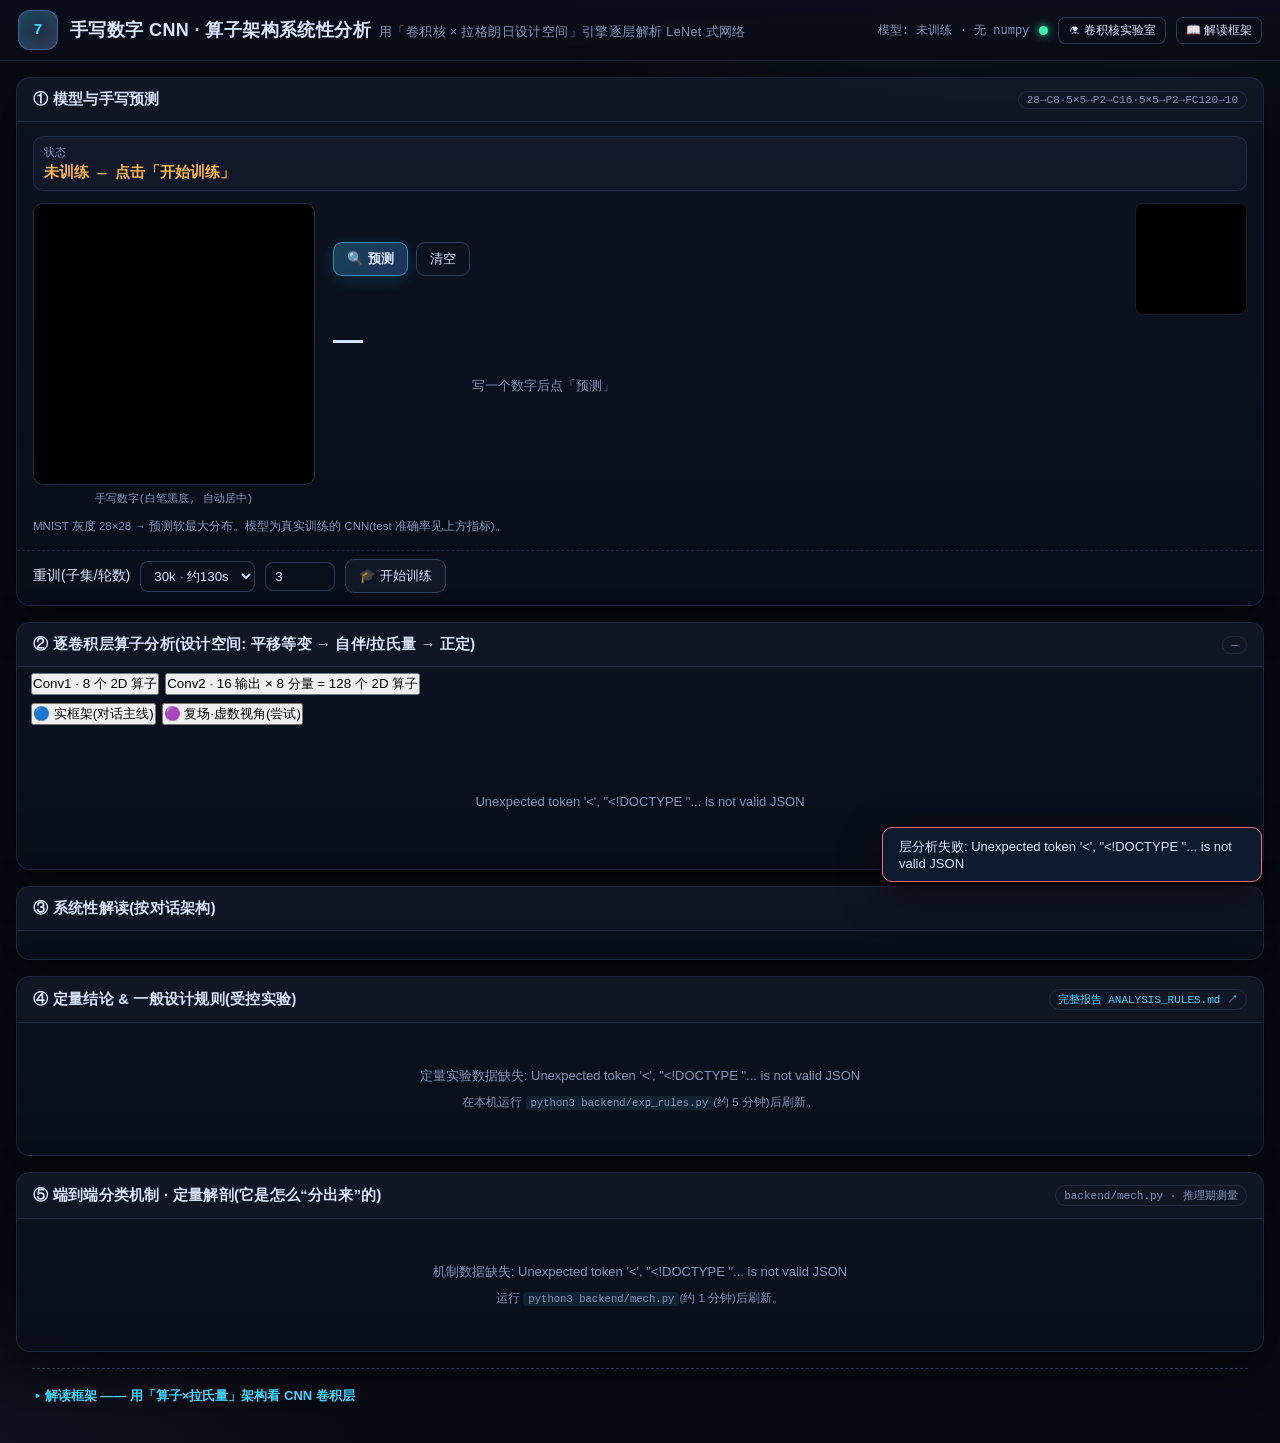
==== frontend/cnn.html @ 16f0f69f "算子生成与分析工作台: 卷积核设计空间实验室 + CNN 手写数字/机制分析 + 定量设计规则 - 纯 Python 零依赖引擎(kernelmath): FFT/谱分析/偶奇分解/正定判定/复化视角" ====
<!DOCTYPE html>
<html lang="zh-CN">
<head>
<meta charset="UTF-8">
<meta name="viewport" content="width=device-width, initial-scale=1.0">
<title>CNN 手写数字识别 · 算子架构系统性分析</title>
<link rel="icon" href="data:image/svg+xml,%3Csvg xmlns='http://www.w3.org/2000/svg' viewBox='0 0 100 100'%3E%3Ctext y='.9em' font-size='90'%3E%E2%88%AB%3C/text%3E%3C/svg%3E">
<link rel="stylesheet" href="styles.css">
</head>
<body>

<header class="top">
  <div class="logo">
    <div class="logo-badge">7</div>
    <h1>手写数字 CNN · 算子架构系统性分析<span class="sub">用「卷积核 × 拉格朗日设计空间」引擎逐层解析 LeNet 式网络</span></h1>
  </div>
  <div class="top-right">
    <span id="cnnStatus" class="top-meta">加载中…</span>
    <span id="busyDot2" class="busy-dot" title="训练状态"></span>
    <a class="btn small ghost" href="index.html">⚗ 卷积核实验室</a>
    <button class="btn small ghost" id="btnTheory2" onclick="document.getElementById('theoryBox2').open=!document.getElementById('theoryBox2').open">📖 解读框架</button>
  </div>
</header>

<div class="layout" style="grid-template-columns:minmax(0,1fr);max-width:1500px">

  <!-- ============ 模型 + 手写预测 ============ -->
  <div class="card">
    <div class="c-h">
      <h2>① 模型与手写预测</h2>
      <span class="tag" id="archTag">28→C8·5×5→P2→C16·5×5→P2→FC120→10</span>
    </div>
    <div class="pred-panel">
      <div class="metrics" style="border-bottom:none;padding:0 0 12px" id="modelMetrics"></div>
      <div class="draw-row">
        <div class="board-box">
          <canvas id="drawBoard" width="280" height="280" title="按住鼠标书写"></canvas>
          <div class="cap" style="text-align:center">手写数字(白笔黑底, 自动居中)</div>
        </div>
        <div class="board-info">
          <div style="display:flex;gap:8px;align-items:center;flex-wrap:wrap">
            <button class="btn primary" id="btnPredict">🔍 预测</button>
            <button class="btn ghost" id="btnClearBoard">清空</button>
            <span style="flex:1"></span>
            <canvas id="pixPreview" width="112" height="112" class="mini-pix" style="width:112px;height:112px"></canvas>
          </div>
          <div class="big-pred" id="bigPred">—</div>
          <div class="probs" id="probBars"><div class="empty" style="padding:8px">写一个数字后点「预测」</div></div>
        </div>
      </div>
      <div class="small-txt" style="margin-top:8px">MNIST 灰度 28×28 → 预测软最大分布。模型为真实训练的 CNN(test 准确率见上方指标)。</div>
    </div>
    <div class="trainbox">
      <label>重训(子集/轮数)</label>
      <select id="trainSubset">
        <option value="5000">5k · 约20s</option>
        <option value="15000">15k · 约60s</option>
        <option value="30000" selected>30k · 约130s</option>
        <option value="60000">60k · 约260s</option>
      </select>
      <input type="number" id="trainEpochs" min="1" max="6" value="3" style="width:70px" title="轮数">
      <button class="btn" id="btnTrain">🎓 开始训练</button>
      <span class="small-txt" id="trainHint"></span>
    </div>
    <div class="trainlog" id="trainLog" style="display:none"></div>
  </div>

  <!-- ============ 逐层算子设计空间分析 ============ -->
  <div class="card">
    <div class="c-h">
      <h2>② 逐卷积层算子分析(设计空间: 平移等变 → 自伴/拉氏量 → 正定)</h2>
      <span class="tag" id="layersTime">—</span>
    </div>
    <div class="cnntabs" id="layerTabs">
      <button class="active" data-l="c1">Conv1 · 8 个 2D 算子</button>
      <button data-l="c2">Conv2 · 16 输出 × 8 分量 = 128 个 2D 算子</button>
    </div>
    <div class="cnntabs" id="frameTabs" style="padding-top:2px">
      <button class="active" data-f="real" title="实场: 奇部=陀螺(零功), 偶核⇔可导出拉氏量">🔵 实框架(对话主线)</button>
      <button data-f="cplx" title="复化: ĉ=kₛ−ikₐ 的 Hermitian 算符, 实谱 Re ĥ+Im ĥ —— 任意实核自动对应实值拉氏量">🟣 复场·虚数视角(尝试)</button>
    </div>
    <div id="frameExplain" class="small-txt" style="padding:4px 16px 0"></div>
    <div id="layerAgg"></div>
    <div class="c-b" id="layerCards"></div>
  </div>

  <!-- ============ 系统性解读 ============ -->
  <div class="card">
    <div class="c-h"><h2>③ 系统性解读(按对话架构)</h2></div>
    <div class="c-b" id="narration"></div>
  </div>

  <!-- ============ 定量结论 & 一般设计规则 ============ -->
  <div class="card">
    <div class="c-h">
      <h2>④ 定量结论 &amp; 一般设计规则(受控实验)</h2>
      <span class="tag"><a href="ANALYSIS_RULES.md" target="_blank" style="color:var(--cyan)">完整报告 ANALYSIS_RULES.md ↗</a></span>
    </div>
    <div id="rulesBox"><div class="loading"><div class="spin"></div>实验数据加载中…(运行 python3 backend/exp_rules.py 生成)</div></div>
  </div>

  <!-- ============ 端到端分类机制解剖 ============ -->
  <div class="card">
    <div class="c-h">
      <h2>⑤ 端到端分类机制 · 定量解剖(它是怎么“分出来”的)</h2>
      <span class="tag" id="mechTag">backend/mech.py · 推理期测量</span>
    </div>
    <div id="mechBox"><div class="loading"><div class="spin"></div>机制数据加载中…(运行 python3 backend/mech.py 生成)</div></div>
  </div>

  <details class="theory" id="theoryBox2">
    <summary>解读框架 —— 用「算子×拉氏量」架构看 CNN 卷积层</summary>
    <div class="theory-body">
      <div class="tb"><span class="t">卷积层 = 平移等变算子族(L1)</span>
        每个输出通道 = 一个卷积算子(深度学习用互相关, 无翻转; 其转置/回传算子 = 翻转核)。
        全部滤波器自动满足 L1 平移等变, 但几乎都不是偶核。</div>
      <div class="tb"><span class="t">自伴 ⇔ 偶核(L2): CNN 过滤器几乎总不满足</span>
        可导出二次拉氏量 ⇔ k(x)=k(−x)。训练的滤波器是偶部(自伴: 平滑/对称增强)+
        奇部(反自伴: 差分/方向)混合, 奇部在实框架下是<b>陀螺/方向项</b>(⟨u,Au⟩=0,
        破时间反演) —— 这正是边缘、笔画检测的本质。</div>
      <div class="tb"><span class="t">正定锥(L3): 几乎没有卷积滤波器 PSD</span>
        Re Ĥ 变号 ⇒ 非凸、有负能量模式。CNN 的"特征检测"因此不能解释为能量极小化,
        而是方向敏感的过零/差分测量; 正则化(weight decay)才对应参数空间的二次势能。</div>
      <div class="tb"><span class="t">谱三分: 势能/陀螺/耗散 + 逐层综合</span>
        每滤波器的 偶部+正谱 → 平滑/势能型; 奇部 → 陀螺/方向型; 负谱 → 需 Rayleigh 耗散
        解释。逐层统计(奇部占比、朝向分布、频带)给出"网络学到了什么算子"。</div>
    </div>
  </details>
</div>

<div class="toast" id="toast2"></div>
<script src="cnn.js"></script>
</body>
</html>
---- frontend/styles.css ----
/* ===== 算子生成与分析工作台 (Operator Lagrangian Lab) ===== */
:root {
  --bg0: #070a12;
  --bg1: #0b101d;
  --bg2: #0f1526;
  --panel: rgba(14, 20, 36, 0.86);
  --panel2: rgba(9, 14, 26, 0.9);
  --line: rgba(120, 150, 210, 0.17);
  --line2: rgba(120, 150, 210, 0.32);
  --text: #d9e4ff;
  --muted: #8294b8;
  --cyan: #3fd7ff;
  --blue: #4e8cff;
  --green: #3df0b0;
  --orange: #ffb64d;
  --red: #ff6b7a;
  --violet: #b79aff;
  --pink: #ff7fd0;
  --radius: 14px;
  --radius-s: 9px;
  --shadow: 0 14px 44px rgba(0, 0, 0, 0.45);
  --mono: "SFMono-Regular", Consolas, "Liberation Mono", Menlo, "Courier New", monospace;
}
* { box-sizing: border-box; margin: 0; padding: 0; }
html { scroll-behavior: smooth; }
body {
  font-family: -apple-system, BlinkMacSystemFont, "Segoe UI", "PingFang SC",
    "Hiragino Sans GB", "Microsoft YaHei", "Noto Sans CJK SC", sans-serif;
  color: var(--text);
  background:
    radial-gradient(1100px 560px at 82% -12%, rgba(63, 215, 255, 0.10), transparent 60%),
    radial-gradient(900px 480px at -10% 108%, rgba(167, 140, 255, 0.10), transparent 60%),
    var(--bg0);
  min-height: 100vh;
  font-size: 14px;
}
a { color: var(--cyan); text-decoration: none; }
a:hover { text-decoration: underline; }
::selection { background: rgba(63, 215, 255, 0.25); }

/* ---------- 顶栏 ---------- */
header.top {
  position: sticky; top: 0; z-index: 40;
  background: linear-gradient(180deg, rgba(10, 14, 26, 0.96), rgba(9, 12, 22, 0.88));
  border-bottom: 1px solid var(--line);
  backdrop-filter: blur(10px);
  padding: 10px 18px;
  display: flex; align-items: center; gap: 16px; flex-wrap: wrap;
}
header.top .logo { display: flex; align-items: center; gap: 12px; }
.logo-badge {
  width: 40px; height: 40px; border-radius: 12px; flex: none;
  display: grid; place-items: center;
  background: linear-gradient(135deg, rgba(63,215,255,.22), rgba(183,154,255,.22));
  border: 1px solid rgba(120,170,255,.4);
  font: 700 15px var(--mono); color: var(--cyan);
  box-shadow: inset 0 0 18px rgba(63,215,255,.18);
}
header.top h1 { font-size: 18px; letter-spacing: .4px; font-weight: 700; }
header.top h1 .sub { color: var(--muted); font-weight: 400; font-size: 12.5px; margin-left: 8px; }
.top-right { margin-left: auto; display: flex; align-items: center; gap: 10px; flex-wrap: wrap; }
.busy-dot { width: 9px; height: 9px; border-radius: 50%; background: var(--green); box-shadow: 0 0 10px var(--green); }
.busy-dot.on { background: var(--orange); box-shadow: 0 0 10px var(--orange); animation: pulse 1s infinite; }
@keyframes pulse { 50% { opacity: .35; } }
.top-meta { font: 12px var(--mono); color: var(--muted); }

/* ---------- 布局 ---------- */
.layout { display: grid; grid-template-columns: 396px minmax(0, 1fr); gap: 16px; padding: 16px; max-width: 1700px; margin: 0 auto; }
@media (max-width: 1120px) { .layout { grid-template-columns: 1fr; } }
.card {
  background: linear-gradient(180deg, var(--panel), var(--panel2));
  border: 1px solid var(--line);
  border-radius: var(--radius);
  box-shadow: var(--shadow);
  overflow: hidden;
}
.card > .c-h {
  display: flex; align-items: center; gap: 10px;
  padding: 12px 16px;
  border-bottom: 1px solid var(--line);
  background: rgba(255, 255, 255, 0.015);
}
.c-h h2 { font-size: 14.5px; font-weight: 700; letter-spacing: .3px; }
.c-h .tag { margin-left: auto; font: 11px var(--mono); color: var(--muted); border: 1px solid var(--line); padding: 2px 8px; border-radius: 20px; }
.c-b { padding: 14px 16px; }

.left-col { display: flex; flex-direction: column; gap: 16px; min-width: 0; }
.right-col { display: flex; flex-direction: column; gap: 16px; min-width: 0; }

/* ---------- 控件 ---------- */
.tabs { display: flex; gap: 6px; padding: 10px 14px 0; flex-wrap: wrap; }
.tabs button {
  font: 12.5px inherit; cursor: pointer; color: var(--muted);
  background: transparent; border: 1px solid transparent; border-radius: 9px 9px 0 0;
  padding: 7px 13px;
}
.tabs button:hover { color: var(--text); background: rgba(120,150,210,.06); }
.tabs button.active {
  color: var(--cyan); background: rgba(63,215,255,.08);
  border-color: var(--line2); border-bottom-color: transparent;
}
.tab-pane { display: none; padding: 12px 14px 16px; }
.tab-pane.active { display: block; animation: fadein .18s ease; }
@keyframes fadein { from { opacity: 0; transform: translateY(3px); } }

.row { display: flex; gap: 10px; align-items: center; flex-wrap: wrap; margin: 8px 0; }
.row label { font-size: 12.5px; color: var(--muted); min-width: 52px; }
.row .grow { flex: 1; }
input[type=range] { -webkit-appearance: none; appearance: none; width: 120px; height: 4px; border-radius: 4px; background: rgba(120,150,210,.3); outline: none; }
input[type=range]::-webkit-slider-thumb { -webkit-appearance: none; width: 14px; height: 14px; border-radius: 50%; background: var(--cyan); cursor: pointer; border: 2px solid #06283a; box-shadow: 0 0 8px rgba(63,215,255,.6); }
input[type=range]::-moz-range-thumb { width: 12px; height: 12px; border-radius: 50%; background: var(--cyan); border: 2px solid #06283a; cursor: pointer; }
select, input[type=text], input[type=number] {
  background: #0a0f1e; color: var(--text);
  border: 1px solid var(--line2); border-radius: 8px;
  padding: 6px 9px; font: 13px inherit; outline: none;
}
select:focus, input:focus { border-color: var(--cyan); box-shadow: 0 0 0 2px rgba(63,215,255,.15); }
.val-out { font: 700 13px var(--mono); color: var(--cyan); min-width: 26px; text-align: right; }
.btn {
  cursor: pointer; user-select: none; border: 1px solid var(--line2);
  background: rgba(120,150,210,.07); color: var(--text);
  border-radius: 9px; padding: 7px 13px; font: 13px inherit;
  display: inline-flex; align-items: center; gap: 6px;
  transition: .15s;
}
.btn:hover { border-color: var(--cyan); background: rgba(63,215,255,.12); }
.btn.primary {
  background: linear-gradient(135deg, rgba(63,215,255,.25), rgba(78,140,255,.28));
  border-color: rgba(63,215,255,.55); font-weight: 700;
  box-shadow: 0 4px 16px rgba(63,215,255,.15);
}
.btn.primary:hover { box-shadow: 0 4px 22px rgba(63,215,255,.35); }
.btn.small { padding: 4px 9px; font-size: 12px; border-radius: 7px; }
.btn.ghost { background: transparent; }
.btn.danger:hover { border-color: var(--red); color: var(--red); }
.btn:disabled { opacity: .45; cursor: not-allowed; }
.btn.chip { border-radius: 20px; padding: 4px 11px; font-size: 12px; }
.btn.chip.sel { background: rgba(63,215,255,.15); border-color: var(--cyan); color: var(--cyan); }

/* ---------- 核网格编辑器 ---------- */
.editor-wrap { margin: 6px 0 4px; overflow-x: auto; }
table.kgrid { border-collapse: separate; border-spacing: 3px; margin: 0 auto; }
table.kgrid td { padding: 0; }
table.kgrid input {
  width: 46px; height: 40px; text-align: center;
  font: 600 14.5px var(--mono); border-radius: 8px;
  border: 1px solid rgba(120,150,210,.14); background: #0a0f1e;
  color: var(--muted); padding: 0 2px;
}
@media (max-width: 480px) { table.kgrid input { width: 38px; height: 34px; font-size: 13px; } }
table.kgrid input.n-pos { color: var(--green); border-color: rgba(61,240,176,.28); background: rgba(61,240,176,.05); }
table.kgrid input.n-neg { color: var(--red); border-color: rgba(255,107,122,.3); background: rgba(255,107,122,.05); }
table.kgrid td.cell-ctr input { box-shadow: 0 0 0 2px rgba(63,215,255,.45), inset 0 0 12px rgba(63,215,255,.12); }
.paint-row { display: flex; gap: 6px; align-items: center; flex-wrap: wrap; margin: 8px 0 2px; }
.paint-row .cap { font-size: 12px; color: var(--muted); margin-right: 2px; }
textarea.kjson {
  width: 100%; min-height: 74px; resize: vertical;
  background: #070b15; color: #a9c7ff; border: 1px dashed var(--line2);
  border-radius: 8px; padding: 8px; font: 12px/1.5 var(--mono); outline: none;
}
.kjson.err { border-color: var(--red); }

/* ---------- 预置 ---------- */
.preset-grid { display: grid; grid-template-columns: repeat(auto-fill, minmax(150px, 1fr)); gap: 8px; }
.preset {
  text-align: left; cursor: pointer; border-radius: 10px;
  background: rgba(120,150,210,.06); border: 1px solid var(--line);
  padding: 8px 10px; color: var(--text); transition: .14s;
  display: flex; flex-direction: column; gap: 4px;
}
.preset:hover { border-color: var(--cyan); background: rgba(63,215,255,.1); transform: translateY(-1px); }
.preset .nm { font-weight: 700; font-size: 13px; }
.preset .ds { font-size: 11px; line-height: 1.5; color: var(--muted); }
.preset .lv { font-size: 10.5px; }
.lv-1 { color: var(--violet); } .lv-2 { color: var(--blue); } .lv-3 { color: var(--green); }
.lv-4 { color: var(--orange); } .lv-5 { color: var(--pink); }
.badge {
  display: inline-block; font: 10px var(--mono); padding: 1px 7px; border-radius: 12px;
  border: 1px solid currentColor; margin-right: 4px;
}
.badge.gray { color: var(--muted); } .badge.cyan { color: var(--cyan); }
.badge.green { color: var(--green); } .badge.orange { color: var(--orange); }
.badge.red { color: var(--red); } .badge.violet { color: var(--violet); } .badge.pink { color: var(--pink); }

.fam-note {
  margin-top: 8px; font-size: 12px; line-height: 1.7; color: var(--muted);
  background: rgba(183,154,255,.06); border: 1px solid rgba(183,154,255,.18);
  border-left: 3px solid var(--violet); border-radius: 8px; padding: 8px 11px;
}

/* ---------- 结论横幅 & 芯片 ---------- */
.verdict {
  padding: 16px 18px;
  border-bottom: 1px solid var(--line);
  background:
    radial-gradient(600px 200px at 12% 0%, rgba(63,215,255,.07), transparent),
    linear-gradient(180deg, rgba(255,255,255,.02), transparent);
}
.verdict .headline { font-size: 15.5px; line-height: 1.7; margin-bottom: 10px; }
.verdict .headline b.ok { color: var(--green); }
.verdict .headline b.warn { color: var(--orange); }
.verdict .headline b.bad { color: var(--red); }
.verdict .headline b.info { color: var(--cyan); }
.lv-chips { display: flex; gap: 6px; flex-wrap: wrap; }
.lv-chip {
  font: 12px var(--mono); border: 1px solid var(--line); border-radius: 20px;
  padding: 4px 11px; color: var(--muted); background: rgba(120,150,210,.04);
}
.lv-chip.on { font-weight: 700; border-color: currentColor; background: rgba(255,255,255,.03); }
.lv-chip .lv-txt { font-family: inherit; font-size: 11px; }
.lv-chip.L1.on { color: var(--violet); }
.lv-chip.L2.on { color: var(--blue); }
.lv-chip.L3.on { color: var(--green); }
.lv-chip.L4.on { color: var(--orange); }
.lv-chip.L5.on { color: var(--pink); }

.metrics { display: grid; grid-template-columns: repeat(auto-fit, minmax(118px, 1fr)); gap: 8px; padding: 14px 18px; border-bottom: 1px solid var(--line); }
.metric { background: rgba(120,150,210,.05); border: 1px solid var(--line); border-radius: 10px; padding: 8px 10px; }
.metric .k { font-size: 11px; color: var(--muted); margin-bottom: 3px; }
.metric .v { font: 700 14.5px var(--mono); }
.metric .v.ok { color: var(--green); } .metric .v.warn { color: var(--orange); }
.metric .v.bad { color: var(--red); } .metric .v.info { color: var(--cyan); }

/* ---------- 内容区网格 ---------- */
.grid-2 { display: grid; grid-template-columns: repeat(auto-fit, minmax(320px, 1fr)); gap: 14px; padding: 16px; }
.fig { padding: 14px; }
.fig h3 { font-size: 13px; margin-bottom: 8px; display: flex; align-items: center; gap: 8px; }
.fig h3 .note { font-size: 11px; color: var(--muted); font-weight: 400; }
canvas.hm, canvas.chart { width: 100%; height: auto; display: block; border-radius: 8px; background: #060a13; border: 1px solid var(--line); }
.cap { font: 11px var(--mono); color: var(--muted); margin-top: 6px; line-height: 1.6; }
.legend-line { display: flex; gap: 12px; font: 11px var(--mono); color: var(--muted); flex-wrap: wrap; margin-top: 5px; }
.legend-line .dot { display: inline-block; width: 8px; height: 8px; border-radius: 2px; margin-right: 4px; }

/* ---------- 探针 ---------- */
.probe-bar { display: flex; gap: 6px; flex-wrap: wrap; align-items: center; }
.stat-row { display: flex; gap: 14px; flex-wrap: wrap; font: 12px var(--mono); margin: 8px 0; }
.stat-row .st b { color: var(--cyan); }
.stat-row .st b.neg { color: var(--red); }
.stat-row .st b.pos { color: var(--green); }
.mini-cmp { display: grid; grid-template-columns: 1fr 1fr; gap: 12px; }

/* ---------- 结论列表 / 表格 ---------- */
.concl { list-style: none; display: flex; flex-direction: column; gap: 7px; }
.concl li { display: flex; gap: 9px; font-size: 13px; line-height: 1.75; padding: 6px 10px; border-radius: 9px; background: rgba(120,150,210,.05); border: 1px solid var(--line); }
.concl .ic { flex: none; font-weight: 800; }
.concl li.ok .ic { color: var(--green); } .concl li.ok { border-color: rgba(61,240,176,.3); }
.concl li.warn .ic { color: var(--orange); } .concl li.warn { border-color: rgba(255,182,77,.3); }
.concl li.info .ic { color: var(--cyan); } .concl li.info { border-color: rgba(63,215,255,.25); }
.concl li.bad .ic { color: var(--red); } .concl li.bad { border-color: rgba(255,107,122,.35); }
.concl kbd { font: 11px var(--mono); background: rgba(63,215,255,.14); color: var(--cyan); padding: 0 6px; border-radius: 5px; }

table.sumt { width: 100%; border-collapse: collapse; font-size: 13px; }
table.sumt td, table.sumt th { padding: 7px 10px; border-bottom: 1px solid var(--line); text-align: left; vertical-align: top; }
table.sumt td:first-child { color: var(--muted); white-space: nowrap; width: 150px; }
table.sumt tr:hover td { background: rgba(120,150,210,.04); }
table.sumt .mono { font-family: var(--mono); }

.formula { font-family: var(--mono); font-size: 13px; background: #070b15; border: 1px solid var(--line); border-radius: 8px; padding: 9px 12px; margin: 6px 0; overflow-x: auto; white-space: pre-wrap; color: #c8dcff; }
.eq { color: var(--orange); }

/* ---------- 底部理论速查 ---------- */
details.theory { margin: 0 16px 16px; border-top: 1px dashed var(--line2); padding-top: 12px; }
details.theory summary { cursor: pointer; color: var(--cyan); font-weight: 600; font-size: 13px; padding: 6px 2px; list-style: none; }
details.theory summary::before { content: "▸ "; }
details.theory[open] summary::before { content: "▾ "; }
.theory-body { display: grid; grid-template-columns: repeat(auto-fit, minmax(260px, 1fr)); gap: 12px; padding: 10px 0; }
.theory-body .tb { background: rgba(120,150,210,.04); border: 1px solid var(--line); border-radius: 10px; padding: 11px 13px; font-size: 12.5px; line-height: 1.85; color: #c6d3ef; }
.theory-body .tb b { color: var(--text); }
.theory-body .tb .t { display: block; font-weight: 700; color: var(--cyan); margin-bottom: 5px; }

/* ---------- 加载 / 空态 ---------- */
.loading { display: flex; align-items: center; gap: 12px; justify-content: center; padding: 44px 0; color: var(--muted); }
.spin { width: 22px; height: 22px; border-radius: 50%; border: 3px solid rgba(63,215,255,.2); border-top-color: var(--cyan); animation: rot .8s linear infinite; }
@keyframes rot { to { transform: rotate(360deg); } }
.empty { color: var(--muted); text-align: center; padding: 40px 10px; font-size: 13px; line-height: 2; }
.toast {
  position: fixed; right: 18px; bottom: 18px; z-index: 100;
  background: #0c1a2e; color: var(--text); border: 1px solid var(--cyan);
  padding: 10px 16px; border-radius: 10px; font-size: 13px;
  box-shadow: var(--shadow); opacity: 0; transform: translateY(10px);
  transition: .25s; pointer-events: none; max-width: 380px;
}
.toast.show { opacity: 1; transform: none; }
.toast.err { border-color: var(--red); }
code.p { font-family: var(--mono); background: rgba(63,215,255,.1); padding: 1px 5px; border-radius: 4px; font-size: .92em; }
.small-txt { font-size: 11.5px; color: var(--muted); line-height: 1.7; }
.de-emph { color: var(--muted); }

/* ================= CNN 手写数字分析页 ================= */
.section-title { display:flex; align-items:center; gap:10px; padding:14px 16px 4px; font-size:15px; font-weight:700; }
.section-title .st-sub { color:var(--muted); font-weight:400; font-size:12px; }
.cnntabs { display:flex; gap:6px; flex-wrap:wrap; padding:6px 14px; }
.cnntabs button { font:12.5px inherit; }
.draw-row { display:flex; gap:18px; flex-wrap:wrap; align-items:flex-start; }
.board-box { position:relative; }
.board-box canvas { border-radius:10px; border:1px solid var(--line2); background:#000; display:block; cursor:crosshair; }
.board-info { display:flex; flex-direction:column; gap:8px; min-width:220px; flex:1; }
.big-pred { font-size:30px; font-weight:800; letter-spacing:.5px; }
.big-pred .d { color:var(--cyan); }
.probs { display:flex; flex-direction:column; gap:5px; width:100%; max-width:420px; }
.prob-row { display:grid; grid-template-columns:26px 1fr 52px; align-items:center; gap:8px; font:12px var(--mono); }
.prob-row .bar { height:14px; border-radius:6px; background:rgba(120,150,210,.08); overflow:hidden; }
.prob-row .bar i { display:block; height:100%; border-radius:6px; background:linear-gradient(90deg,#3fd7ff,#4e8cff); transition:width .3s; }
.prob-row.top .bar i { background:linear-gradient(90deg,#3df0b0,#2fd9a0); }
.prob-row .pct { text-align:right; color:var(--muted); }
.mini-grid { display:grid; grid-template-columns:repeat(auto-fill,minmax(128px,1fr)); gap:9px; }
.fcard { border:1px solid var(--line); border-radius:11px; background:rgba(120,150,210,.05); padding:8px 9px; display:flex; flex-direction:column; gap:5px; }
.fcard .fhead { display:flex; align-items:center; gap:8px; }
.fcard .fid { font:700 12px var(--mono); }
.fcard canvas.hm { border:1px solid var(--line); background:#060a13; border-radius:6px; }
.fcard .chips { display:flex; flex-wrap:wrap; gap:4px; }
.mini-chip { font:10px var(--mono); padding:1px 6px; border-radius:9px; border:1px solid var(--line); color:var(--muted); }
.mini-chip.t-even { color:var(--green); border-color:rgba(61,240,176,.4); }
.mini-chip.t-odd { color:var(--violet); border-color:rgba(183,154,255,.45); }
.mini-chip.t-general { color:var(--orange); border-color:rgba(255,182,77,.4); }
.mini-chip.d-psd { color:var(--green); } .mini-chip.d-nsd { color:var(--cyan); }
.mini-chip.d-indefinite { color:var(--orange); } .mini-chip.d-complex { color:var(--violet); }
.mini-chip.lowpass { color:var(--green); } .mini-chip.highpass { color:var(--orange); }
.mini-chip.directional { color:var(--cyan); } .mini-chip.mixed { color:var(--muted); }
.bar-block { display:flex; flex-direction:column; gap:3px; margin-top:4px; }
.bar-block .lab { font:10px var(--mono); color:var(--muted); display:flex; justify-content:space-between; }
.bar-block .tb { height:9px; border-radius:5px; background:rgba(120,150,210,.1); overflow:hidden; }
.bar-block .tb i { display:block; height:100%; border-radius:5px; background:linear-gradient(90deg,#b79aff,#3fd7ff); }
.agg-stats { display:grid; grid-template-columns:repeat(auto-fit,minmax(140px,1fr)); gap:8px; padding:10px 16px; }
.hist-row { display:flex; gap:2px; align-items:flex-end; height:56px; }
.hist-row .hb { flex:1; background:linear-gradient(180deg,#3fd7ff,#4e8cff); border-radius:2px 2px 0 0; min-height:2px; }
.trainbox { display:flex; gap:10px; flex-wrap:wrap; align-items:center; padding:8px 16px 12px; border-top:1px dashed var(--line); }
.trainbox select, .trainbox input[type=number] { width:auto; }
.trainlog { font:11.5px/1.7 var(--mono); color:var(--muted); background:#070b15; border:1px solid var(--line); border-radius:8px; padding:8px 10px; max-height:130px; overflow:auto; margin:4px 16px 14px; white-space:pre-wrap; }
.pred-panel { padding:14px 16px; }
.mini-pix { border:1px solid var(--line); border-radius:8px; image-rendering:pixelated; background:#000; }
.orient-note { color:var(--muted); font-size:11px; }
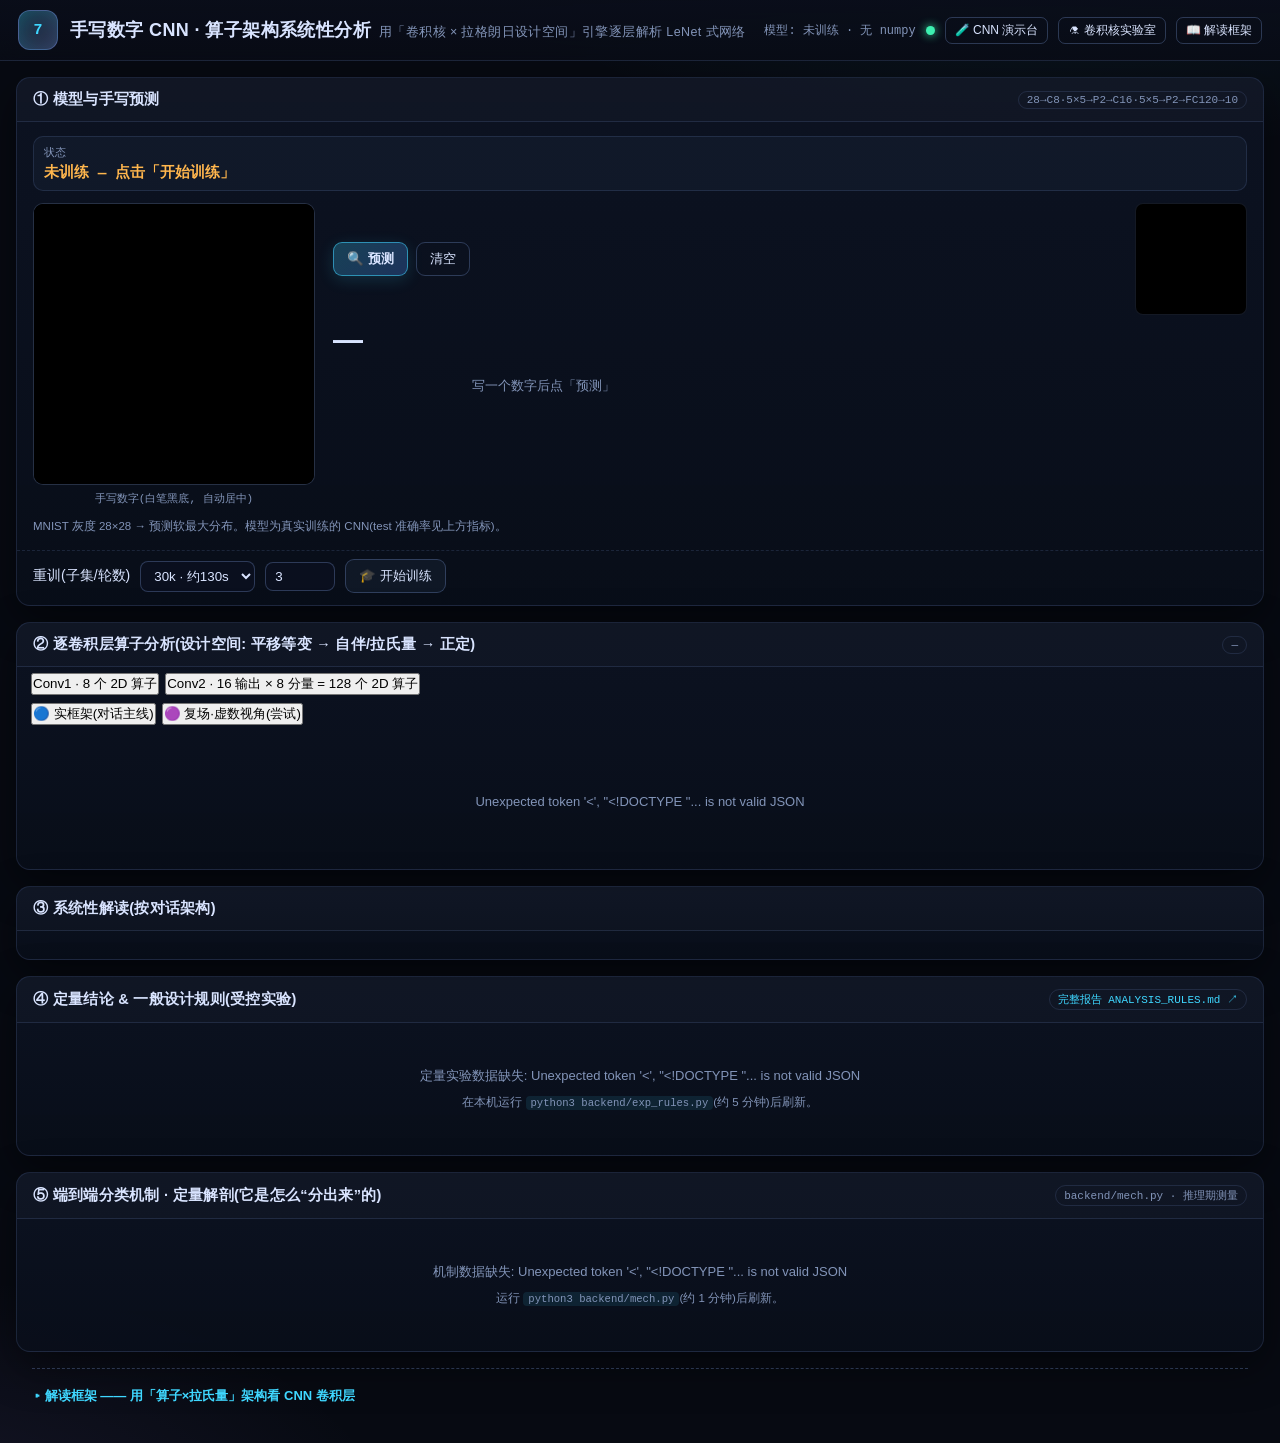
==== commit 14947cb7: "feat: MNIST 训练脚本+实时 Web 进度看板、工业风 CNN 演示台(PyTorch 模型) 新增: - backend/train_web.py: 完整 PyTorch 训练脚本, 训练" ====
--- a/frontend/cnn.html
+++ b/frontend/cnn.html
@@ -17,6 +17,7 @@
   <div class="top-right">
     <span id="cnnStatus" class="top-meta">加载中…</span>
     <span id="busyDot2" class="busy-dot" title="训练状态"></span>
+    <a class="btn small ghost" href="demo/index.html">🧪 CNN 演示台</a>
     <a class="btn small ghost" href="index.html">⚗ 卷积核实验室</a>
     <button class="btn small ghost" id="btnTheory2" onclick="document.getElementById('theoryBox2').open=!document.getElementById('theoryBox2').open">📖 解读框架</button>
   </div>
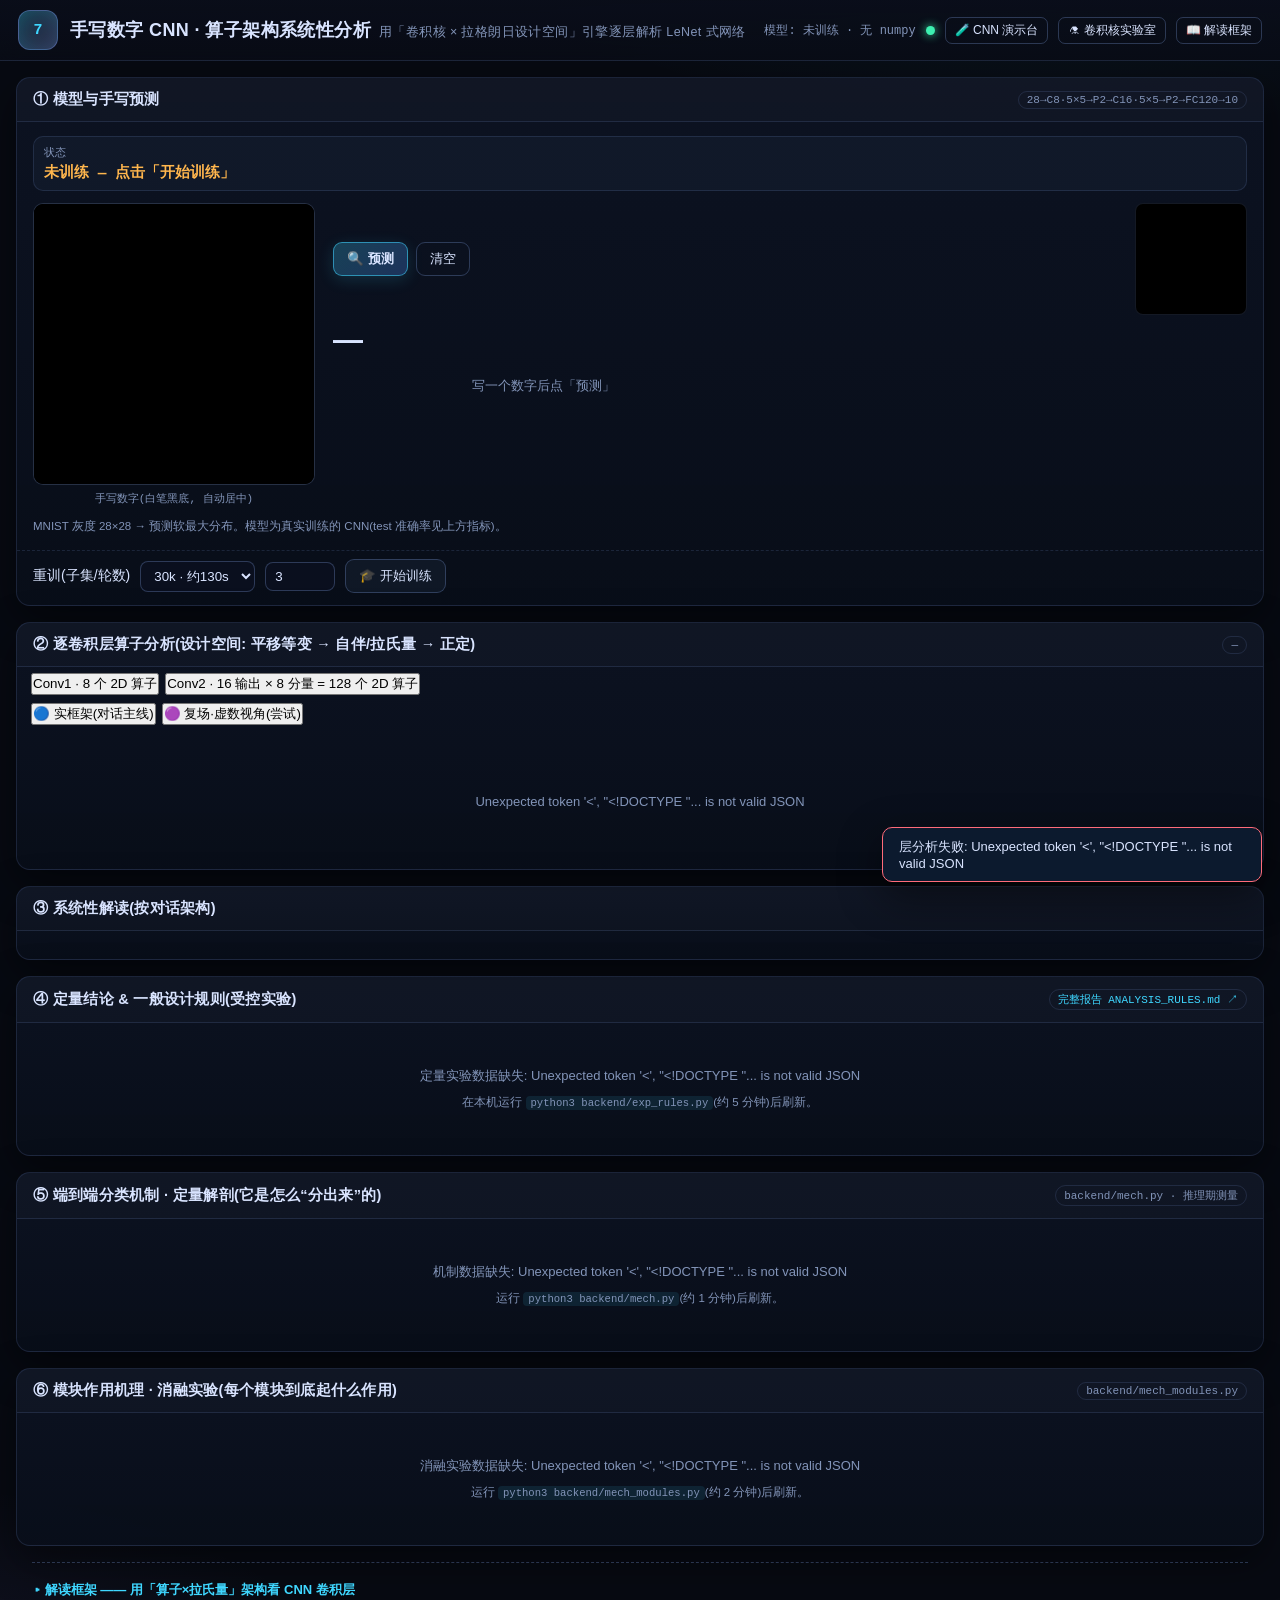
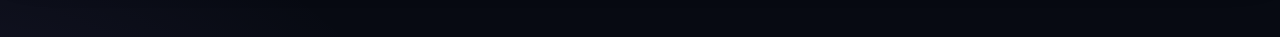
==== commit c4df2201: "feat: 模块作用机理系统消融(页面⑥) + 接口/文档 - backend/mech_modules.py: 12 个训练期变体 + 13 个推理期干预的单变量对照实验   训练期: 去卷积 -5" ====
--- a/frontend/cnn.html
+++ b/frontend/cnn.html
@@ -109,6 +109,16 @@
     <div id="mechBox"><div class="loading"><div class="spin"></div>机制数据加载中…(运行 python3 backend/mech.py 生成)</div></div>
   </div>
 
+
+  <!-- ============ 模块作用机理(消融实验) ============ -->
+  <div class="card">
+    <div class="c-h">
+      <h2>⑥ 模块作用机理 · 消融实验(每个模块到底起什么作用)</h2>
+      <span class="tag" id="modTag">backend/mech_modules.py</span>
+    </div>
+    <div id="modBox"><div class="loading"><div class="spin"></div>消融实验数据加载中…(运行 python3 backend/mech_modules.py 生成)</div></div>
+  </div>
+
   <details class="theory" id="theoryBox2">
     <summary>解读框架 —— 用「算子×拉氏量」架构看 CNN 卷积层</summary>
     <div class="theory-body">
